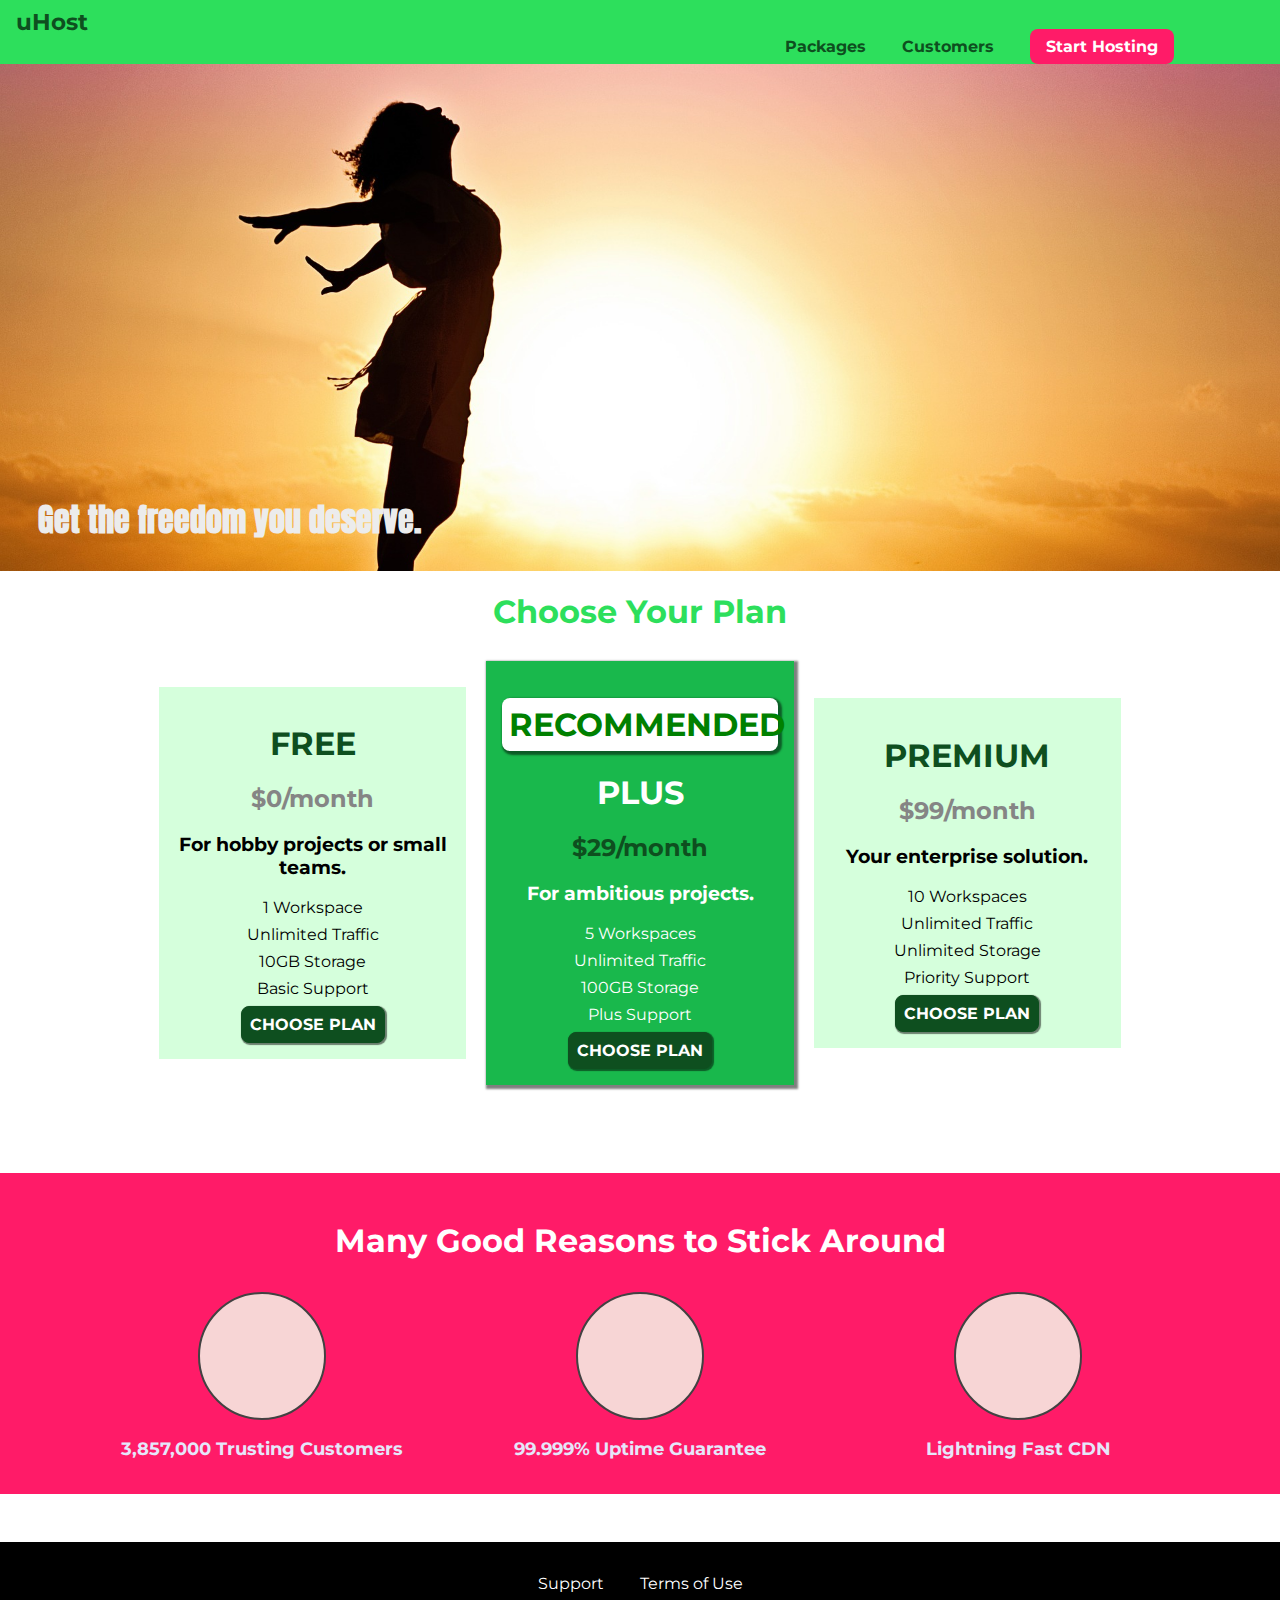
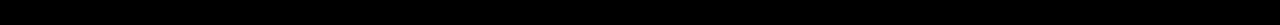
==== index.html @ 7a1e43b5 "more styling" ====
<!DOCTYPE html>
<html lang="en">

<head>
    <meta charset="UTF-8">
    <meta http-equiv="X-UA-Compatible" content="ie=edge">
    <title>uHost</title>
    <link rel="shortcut icon" href="images/favicon.png">
    <link rel="preconnect" href="https://fonts.gstatic.com">
    <link rel="preconnect" href="https://fonts.gstatic.com">
    <link rel="preconnect" href="https://fonts.gstatic.com">
    <link href="https://fonts.googleapis.com/css2?family=Anton&display=swap" rel="stylesheet">
    <link href="https://fonts.googleapis.com/css2?family=Montserrat:wght@400&display=swap" rel="stylesheet">
    <link rel="stylesheet" href="shared.css">
    <link rel="stylesheet" href="main.css">

</head>

<body>
    <header class="main-header">
        <div class="nav-home">
            <a href="index.html" class="main-header__brand">
                uHost
            </a>
        </div>
        <nav class="main-nav">
            <ul class="main-nav__items">
                <li class="main-nav__item">
                    <a href="packages/index.html">Packages</a>
                </li>
                <li class="main-nav__item">
                    <a href="customers/index.html">Customers</a>
                </li>
                <li class="main-nav__item main-nav__item--cta">
                    <a href="start-hosting/index.html">Start Hosting</a>
                </li>
            </ul>
        </nav>
    </header>
    <main>
        <section id="product-overview">
            <h1>Get the freedom you deserve.</h1>
        </section>
        <section id="plans">
            <h1 class="plans-tittle">Choose Your Plan</h1>
            <div class="plan__lists">
                <article class="plan">
                    <h1 class="plan__tittle">FREE</h1>
                    <h2 class="plan__price">$0/month</h2>
                    <h3>For hobby projects or small teams.</h3>
                    <ul class="plan__features">
                        <li>1 Workspace</li>
                        <li>Unlimited Traffic</li>
                        <li>10GB Storage</li>
                        <li>Basic Support</li>
                    </ul>
                    <div>
                        <button class="button">CHOOSE PLAN</button>
                    </div>
                </article>
                <article  class="plan plan--highlighted">
                    <h1 class="plan__annotation">RECOMMENDED</h1>
                    <h1 class="plan__tittle">PLUS</h1>
                    <h2 class="plan__price">$29/month</h2>
                    <h3>For ambitious projects.</h3>
                    <ul class="plan__features">
                        <li>5 Workspaces</li>
                        <li>Unlimited Traffic</li>
                        <li>100GB Storage</li>
                        <li>Plus Support</li>
                    </ul>
                    <div>
                        <button class="button">CHOOSE PLAN</button>
                    </div>
                </article >
                <article  class="plan">
                    <h1 class="plan__tittle">PREMIUM</h1>
                    <h2 class="plan__price">$99/month</h2>
                    <h3>Your enterprise solution.</h3>
                    <ul class="plan__features">
                        <li>10 Workspaces</li>
                        <li>Unlimited Traffic</li>
                        <li>Unlimited Storage</li>
                        <li>Priority Support</li>
                    </ul>
                    <div>
                        <button class="button">CHOOSE PLAN</button>
                    </div>
                </article>
            </div>
        </section>
        <section id="key-features">
            <h1 class="plans-tittle">Many Good Reasons to Stick Around</h1>
            <ul class="key-features__list">
                <li class="key-feature">
                    <div class="key-feature___image">

                    </div>
                    <p class="key-feature___description">3,857,000 Trusting Customers</p>
                </li>
                <li class="key-feature">
                    <div class="key-feature___image">

                    </div>
                    <p class="key-feature___description">99.999% Uptime Guarantee</p>
                </li>
                <li class="key-feature">
                    <div class="key-feature___image">

                    </div>
                    <p class="key-feature___description">Lightning Fast CDN</p>
                </li>
            </ul>
        </section>
    </main>
    <footer class="main-footer">
        <nav>
            <ul class="main-footer__links">
                <li class="main-footer__link">
                    <a href="#">Support</a>
                </li>
                <li class="main-footer__link">
                    <a href="#">Terms of Use</a>
                </li>
            </ul>
        </nav>
    </footer>
</body>

</html>
---- shared.css ----
* {
  box-sizing: border-box;
}

body {
  font-family: "Montserrat", sans-serif;
  margin: 0;
}

.main-header {
  background: #2ddf5c;
  width: 100%;
  position: fixed;
  top: 0;
  left: 0;
  padding: 8px 16px;
  z-index: 1;
}

.nav-home {
  display: inline-block;
  vertical-align: middle;
}

.main-header__brand {
  color: #0e4f1f;
  text-decoration: none;
  font-weight: bold;
  font-size: 23px;
}

.main-nav {
  display: inline-block;
  text-align: right;
  width: calc(100% - 74px);
  vertical-align: middle;
}

.main-nav__items {
  margin: 0;
  padding: 0;
  list-style: none;
}

.main-nav__item {
  display: inline-block;
  margin: 0 16px;
}

.main-nav__item a {
  text-decoration: none;
  color: #0e4f1f;
  font-weight: bold;
  padding: 3px 0;
}

.main-nav__item a:hover,
.main-nav__item a:active {
  color: white;
  border-bottom: 3px solid white;
}
.main-nav__item--cta a {
  color: white;
  background: #ff1b68;
  padding: 8px 16px;
  border-radius: 8px;
}

.main-nav__item--cta a:hover,
.main-nav__item--cta a:active {
  border: none;
  background: white;
  color: #ff1b68;
}

.main-footer {
  background: black;
  padding: 32px;
  margin-top: 48px;
}

.main-footer__links {
  margin: 0;
  padding: 0;
  text-align: center;
  list-style-type: none;
}

.main-footer__link {
  display: inline-block;
  margin: 0 16px;
}

.main-footer__link a {
  text-decoration: none;
  color: white;
}

.main-footer__link a:hover,
.main-footer__link a:active {
  color: #ccc;
}
---- main.css ----
#product-overview {
  background-image: url("images/freedom.jpg");
  background-size: cover;
  background-repeat: no-repeat;
  background-position: 10% 30%;
  background-origin: border-box;
  background-clip: border-box;
  width: 100%;
  height: 528px;
  padding: 10px;
  margin-top: 43px;
  position: relative;
}

#product-overview h1 {
  color: #ececec;
  font-family: "Anton", sans-serif;
  position: absolute;
  bottom: 1%;
  left: 3%;
  z-index: 0;
}

.plans-tittle {
  color: #2ddf5c;
  text-align: center;
}

.plan__lists {
  width: 80%;
  margin: auto;
  text-align: center;
}

.plan {
  background: #d5ffdc;
  text-align: center;
  padding: 16px;
  margin: 8px;
  display: inline-block;
  width: 30%;
  vertical-align: middle;
}

.plan--highlighted {
  background: #19b84c;
  color: white;
  box-shadow: 2px 2px 2px 2px rgba(0, 0, 0, 0.5);
}

.plan__annotation {
  color: green;
  background: white;
  padding: 7px;
  border-radius: 8px;
  box-shadow: 2px 2px 2px 2px rgba(0, 0, 0, 0.5);
}

.plan__features {
  list-style: none;
  margin: 0;
  padding: 0;
}

.plan__tittle {
  color: #0e4f1f;
}

.plan__price {
  color: #858585;
}

.plan--highlighted .plan__tittle {
  color: white;
}

.plan--highlighted .plan__price {
  color: #0e4f1f;
}

.plan__features li {
  margin: 8px 0;
}

.button {
  background: #0e4f1f;
  color: white;
  font: inherit;
  padding: 8px;
  border: 1.5px solid #0e4f1f;
  border-radius: 8px;
  font-weight: bold;
  cursor: pointer;
  box-shadow: 1px 1px 1px 1px rgba(0, 0, 0, 0.5);
}

.button:hover,
.button:active {
  color: #0e4f1f;
  background: white;
}

.button:focus {
  outline: none;
}

#key-features {
  background: #ff1b68;
  margin-top: 80px;
  padding: 16px;
}

#key-features .plans-tittle {
  color: white;
  margin: 32px;
}

.key-features__list {
  margin: 0;
  padding: 0;
  list-style: none;
  text-align: center;
}

.key-feature {
  display: inline-block;
  width: 30%;
  vertical-align: top;
}

.key-feature___image {
  background: #f7d5d5;
  width: 128px;
  height: 128px;
  border-radius: 50%;
  border: 2px solid #424242;
  margin: auto;
}

.key-feature___description {
  font-weight: bold;
  color: #e6e6fa;
  font-size: 18px;
}
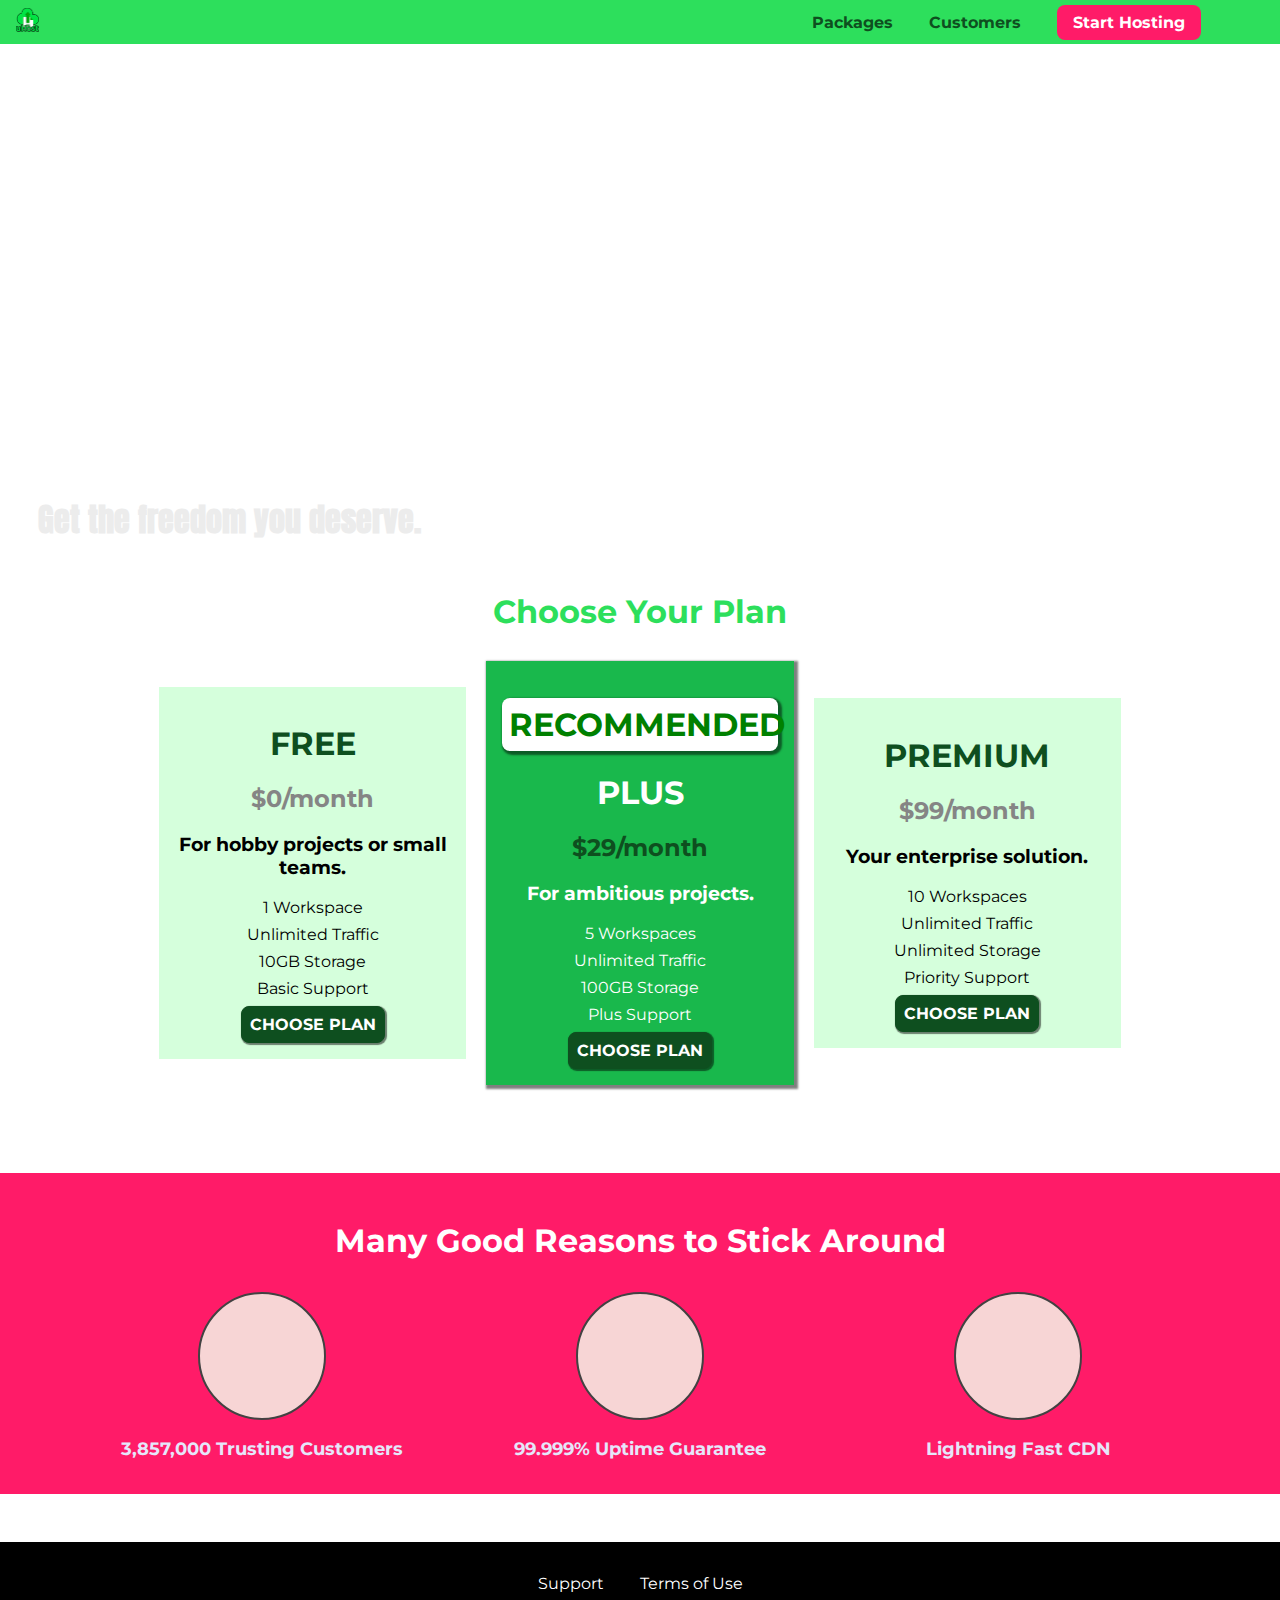
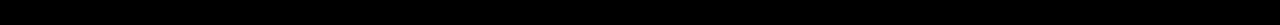
==== commit dd43e7c4: "adding cst page and somr syling" ====
--- a/index.html
+++ b/index.html
@@ -20,7 +20,7 @@
     <header class="main-header">
         <div class="nav-home">
             <a href="index.html" class="main-header__brand">
-                uHost
+                <img src="images/uhost-icon.png" alt="uHost">
             </a>
         </div>
         <nav class="main-nav">
--- a/shared.css
+++ b/shared.css
@@ -27,6 +27,12 @@
   text-decoration: none;
   font-weight: bold;
   font-size: 23px;
+  height: 24px;
+  display: inline-block;
+}
+
+.main-header__brand img {
+  height: 100%;
 }
 
 .main-nav {
--- a/main.css
+++ b/main.css
@@ -1,5 +1,10 @@
 #product-overview {
-  background-image: url("images/freedom.jpg");
+  background-image: linear-gradient(
+      to top,
+      rgba(80, 68, 18, 0.5) 10%,
+      transparent
+    ),
+    url("images/freedom.jpg"), #ff1b68;
   background-size: cover;
   background-repeat: no-repeat;
   background-position: 10% 30%;
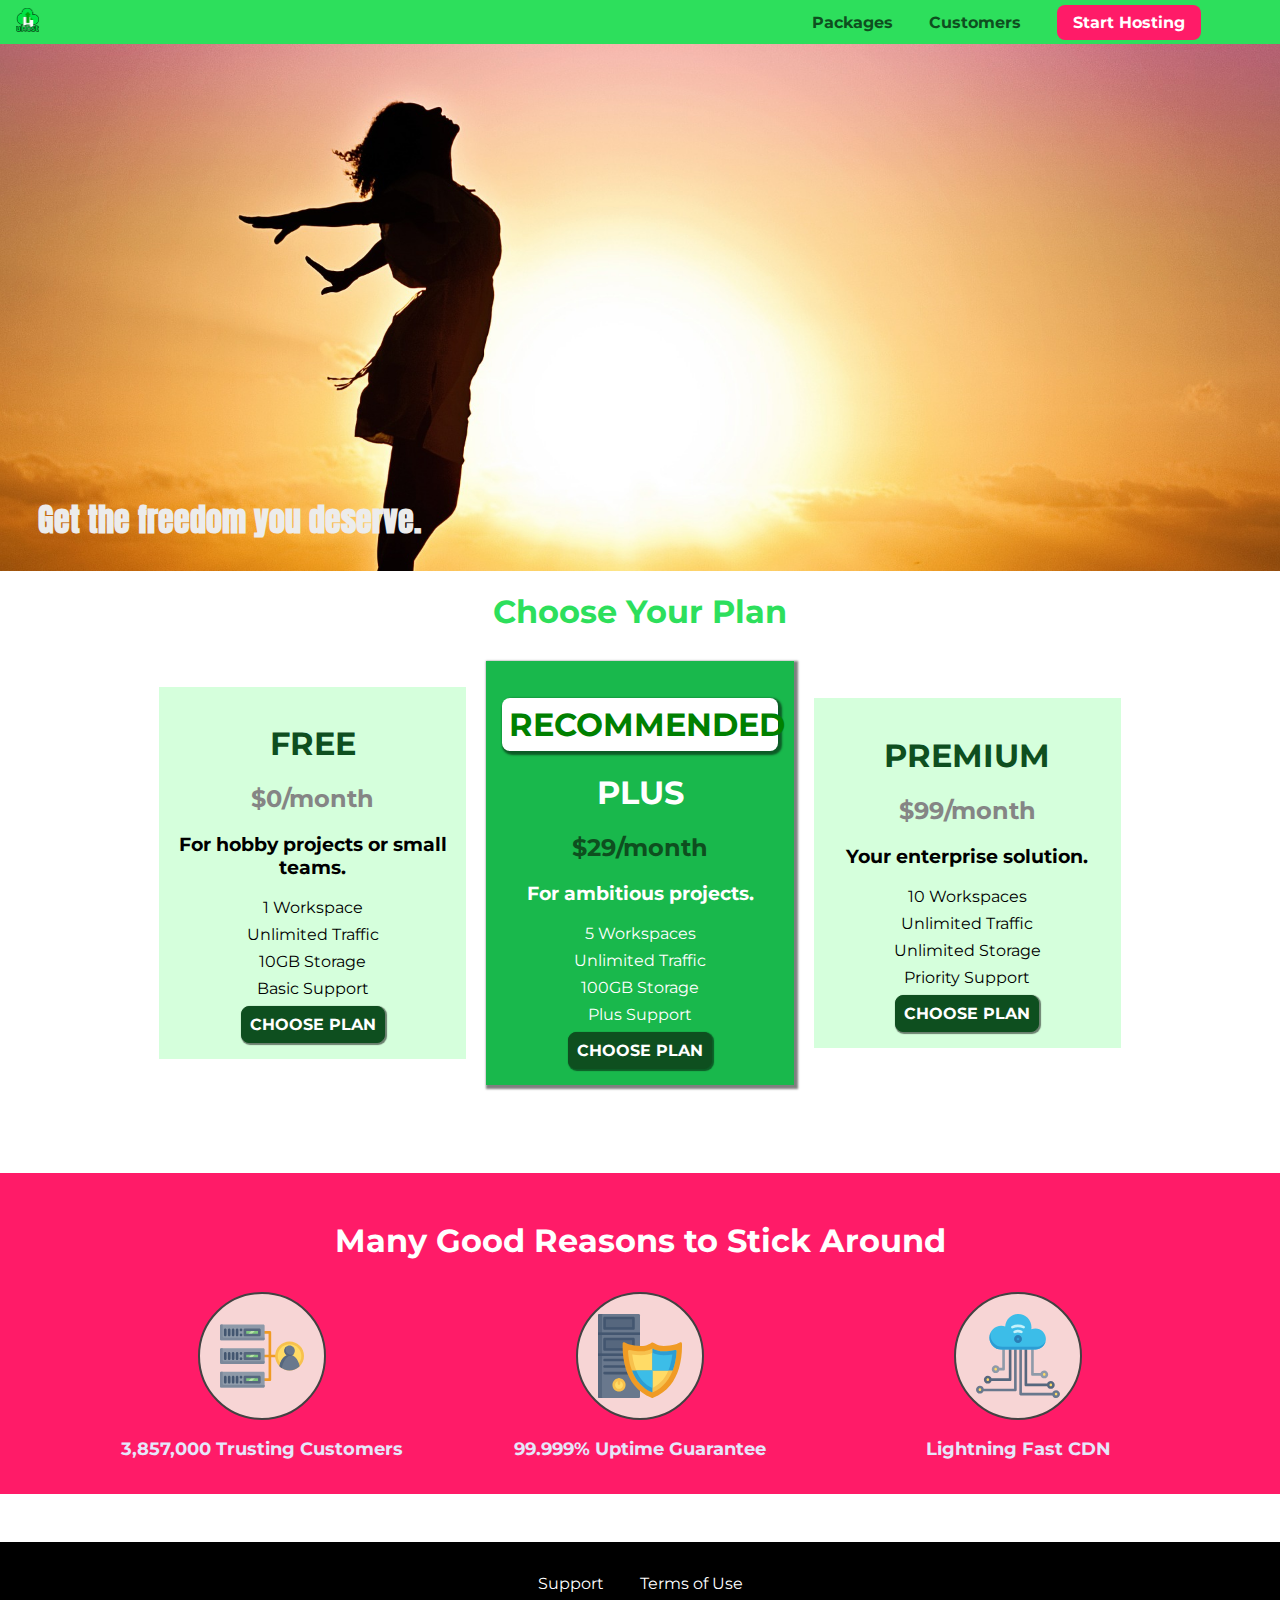
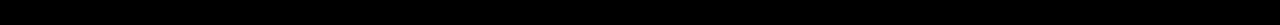
==== commit 39ee0199: "adding SVGs & Styling Improvments" ====
--- a/index.html
+++ b/index.html
@@ -94,19 +94,185 @@
             <ul class="key-features__list">
                 <li class="key-feature">
                     <div class="key-feature___image">
-
+                        <svg viewBox="0 0 512 512">
+                            <path style="fill:#F09B24;" d="M344,248h-32V112c0-4.418-3.582-8-8-8h-40c-4.418,0-8,3.582-8,8s3.582,8,8,8h32v128h-32  c-4.418,0-8,3.582-8,8s3.582,8,8,8h32v128h-32c-4.418,0-8,3.582-8,8s3.582,8,8,8h40c4.418,0,8-3.582,8-8V264h32c4.418,0,8-3.582,8-8  S348.418,248,344,248z"
+                            />
+                            <path style="fill:#8E9AA9;" d="M264,64H8c-4.418,0-8,3.582-8,8v80c0,4.418,3.582,8,8,8h256c4.418,0,8-3.582,8-8V72  C272,67.582,268.418,64,264,64z"
+                            />
+                            <path style="fill:#7C899B;" d="M24,144c-4.418,0-8-3.582-8-8V64H8c-4.418,0-8,3.582-8,8v80c0,4.418,3.582,8,8,8h256  c4.418,0,8-3.582,8-8v-8H24z"
+                            />
+                            <rect x="152" y="96" style="fill:#B8E3A8;" width="88" height="32" />
+                            <g>
+                                <polygon style="fill:#7EC97D;" points="152,96 152,128 166,128 198,96  " />
+                                <polygon style="fill:#7EC97D;" points="220,96 188,128 240,128 240,96  " />
+                            </g>
+                            <path style="fill:#56677E;" d="M240,136h-88c-4.418,0-8-3.582-8-8V96c0-4.418,3.582-8,8-8h88c4.418,0,8,3.582,8,8v32  C248,132.418,244.418,136,240,136z M160,120h72v-16h-72V120z"
+                            />
+                            <g>
+                                <path style="fill:#435670;" d="M32,136c-4.418,0-8-3.582-8-8V96c0-4.418,3.582-8,8-8s8,3.582,8,8v32C40,132.418,36.418,136,32,136z   "
+                                />
+                                <path style="fill:#435670;" d="M56,136c-4.418,0-8-3.582-8-8V96c0-4.418,3.582-8,8-8s8,3.582,8,8v32C64,132.418,60.418,136,56,136z   "
+                                />
+                                <path style="fill:#435670;" d="M80,136c-4.418,0-8-3.582-8-8V96c0-4.418,3.582-8,8-8s8,3.582,8,8v32C88,132.418,84.418,136,80,136z   "
+                                />
+                                <path style="fill:#435670;" d="M104,136c-4.418,0-8-3.582-8-8V96c0-4.418,3.582-8,8-8s8,3.582,8,8v32   C112,132.418,108.418,136,104,136z"
+                                />
+                                <path style="fill:#435670;" d="M128,105c-4.418,0-8-3.582-8-8v-1c0-4.418,3.582-8,8-8s8,3.582,8,8v1   C136,101.418,132.418,105,128,105z"
+                                />
+                                <path style="fill:#435670;" d="M128,136c-4.418,0-8-3.582-8-8v-1c0-4.418,3.582-8,8-8s8,3.582,8,8v1   C136,132.418,132.418,136,128,136z"
+                                />
+                            </g>
+                            <path style="fill:#8E9AA9;" d="M264,208H8c-4.418,0-8,3.582-8,8v80c0,4.418,3.582,8,8,8h256c4.418,0,8-3.582,8-8v-80  C272,211.582,268.418,208,264,208z"
+                            />
+                            <path style="fill:#7C899B;" d="M24,288c-4.418,0-8-3.582-8-8v-72H8c-4.418,0-8,3.582-8,8v80c0,4.418,3.582,8,8,8h256  c4.418,0,8-3.582,8-8v-8H24z"
+                            />
+                            <rect x="152" y="240" style="fill:#B8E3A8;" width="88" height="32" />
+                            <g>
+                                <polygon style="fill:#7EC97D;" points="152,240 152,272 166,272 198,240  " />
+                                <polygon style="fill:#7EC97D;" points="220,240 188,272 240,272 240,240  " />
+                            </g>
+                            <path style="fill:#56677E;" d="M240,280h-88c-4.418,0-8-3.582-8-8v-32c0-4.418,3.582-8,8-8h88c4.418,0,8,3.582,8,8v32  C248,276.418,244.418,280,240,280z M160,264h72v-16h-72V264z"
+                            />
+                            <g>
+                                <path style="fill:#435670;" d="M32,280c-4.418,0-8-3.582-8-8v-32c0-4.418,3.582-8,8-8s8,3.582,8,8v32C40,276.418,36.418,280,32,280   z"
+                                />
+                                <path style="fill:#435670;" d="M56,280c-4.418,0-8-3.582-8-8v-32c0-4.418,3.582-8,8-8s8,3.582,8,8v32C64,276.418,60.418,280,56,280   z"
+                                />
+                                <path style="fill:#435670;" d="M80,280c-4.418,0-8-3.582-8-8v-32c0-4.418,3.582-8,8-8s8,3.582,8,8v32C88,276.418,84.418,280,80,280   z"
+                                />
+                                <path style="fill:#435670;" d="M104,280c-4.418,0-8-3.582-8-8v-32c0-4.418,3.582-8,8-8s8,3.582,8,8v32   C112,276.418,108.418,280,104,280z"
+                                />
+                                <path style="fill:#435670;" d="M128,249c-4.418,0-8-3.582-8-8v-1c0-4.418,3.582-8,8-8s8,3.582,8,8v1   C136,245.418,132.418,249,128,249z"
+                                />
+                                <path style="fill:#435670;" d="M128,280c-4.418,0-8-3.582-8-8v-1c0-4.418,3.582-8,8-8s8,3.582,8,8v1   C136,276.418,132.418,280,128,280z"
+                                />
+                            </g>
+                            <path style="fill:#8E9AA9;" d="M264,352H8c-4.418,0-8,3.582-8,8v80c0,4.418,3.582,8,8,8h256c4.418,0,8-3.582,8-8v-80  C272,355.582,268.418,352,264,352z"
+                            />
+                            <path style="fill:#7C899B;" d="M24,432c-4.418,0-8-3.582-8-8v-72H8c-4.418,0-8,3.582-8,8v80c0,4.418,3.582,8,8,8h256  c4.418,0,8-3.582,8-8v-8H24z"
+                            />
+                            <rect x="152" y="384" style="fill:#B8E3A8;" width="88" height="32" />
+                            <g>
+                                <polygon style="fill:#7EC97D;" points="152,384 152,416 166,416 198,384  " />
+                                <polygon style="fill:#7EC97D;" points="220,384 188,416 240,416 240,384  " />
+                            </g>
+                            <path style="fill:#56677E;" d="M240,424h-88c-4.418,0-8-3.582-8-8v-32c0-4.418,3.582-8,8-8h88c4.418,0,8,3.582,8,8v32  C248,420.418,244.418,424,240,424z M160,408h72v-16h-72V408z"
+                            />
+                            <g>
+                                <path style="fill:#435670;" d="M32,424c-4.418,0-8-3.582-8-8v-32c0-4.418,3.582-8,8-8s8,3.582,8,8v32C40,420.418,36.418,424,32,424   z"
+                                />
+                                <path style="fill:#435670;" d="M56,424c-4.418,0-8-3.582-8-8v-32c0-4.418,3.582-8,8-8s8,3.582,8,8v32C64,420.418,60.418,424,56,424   z"
+                                />
+                                <path style="fill:#435670;" d="M80,424c-4.418,0-8-3.582-8-8v-32c0-4.418,3.582-8,8-8s8,3.582,8,8v32C88,420.418,84.418,424,80,424   z"
+                                />
+                                <path style="fill:#435670;" d="M104,424c-4.418,0-8-3.582-8-8v-32c0-4.418,3.582-8,8-8s8,3.582,8,8v32   C112,420.418,108.418,424,104,424z"
+                                />
+                                <path style="fill:#435670;" d="M128,393c-4.418,0-8-3.582-8-8v-1c0-4.418,3.582-8,8-8s8,3.582,8,8v1   C136,389.418,132.418,393,128,393z"
+                                />
+                                <path style="fill:#435670;" d="M128,424c-4.418,0-8-3.582-8-8v-1c0-4.418,3.582-8,8-8s8,3.582,8,8v1   C136,420.418,132.418,424,128,424z"
+                                />
+                            </g>
+                            <path style="fill:#F7C14D;" d="M424,168c-48.523,0-88,39.477-88,88s39.477,88,88,88s88-39.477,88-88S472.523,168,424,168z" />
+                            <path style="fill:#FFDB66;" d="M424,184c-39.701,0-72,32.299-72,72s32.299,72,72,72s72-32.299,72-72S463.701,184,424,184z" />
+                            <path style="fill:#69788D;" d="M484.893,314.16C476.393,274.588,451.922,248,424,248s-52.393,26.588-60.893,66.16  c-0.605,2.82,0.354,5.749,2.511,7.664C381.731,336.124,402.465,344,424,344s42.269-7.876,58.381-22.176  C484.539,319.909,485.498,316.98,484.893,314.16z"
+                            />
+                            <path style="fill:#56677E;" d="M434.053,249.171C430.768,248.403,427.411,248,424,248c-27.922,0-52.393,26.588-60.893,66.16  c-0.605,2.82,0.354,5.749,2.511,7.664c3.383,3.002,6.979,5.703,10.734,8.125C384.904,286.243,407.373,255.378,434.053,249.171z"
+                            />
+                            <path style="fill:#69788D;" d="M424,192c-17.645,0-32,14.355-32,32s14.355,32,32,32s32-14.355,32-32S441.645,192,424,192z" />
+                            <path style="fill:#56677E;" d="M432,248c-17.645,0-32-14.355-32-32c0-6.783,2.128-13.076,5.742-18.258  C397.444,203.53,392,213.138,392,224c0,17.645,14.355,32,32,32c10.862,0,20.471-5.444,26.258-13.742  C445.076,245.872,438.783,248,432,248z"
+                            />
+
+                        </svg>
+  
                     </div>
                     <p class="key-feature___description">3,857,000 Trusting Customers</p>
                 </li>
                 <li class="key-feature">
                     <div class="key-feature___image">
-
+                        <svg viewBox="0 0 512 512">
+                            <path style="fill:#69788D;" d="M248,0H8C3.582,0,0,3.582,0,8v496c0,4.418,3.582,8,8,8h240c4.418,0,8-3.582,8-8V8  C256,3.582,252.418,0,248,0z"
+                            />
+                            <path style="fill:#56677E;" d="M24,504V8c0-4.418,3.582-8,8-8H8C3.582,0,0,3.582,0,8v496c0,4.418,3.582,8,8,8h24  C27.582,512,24,508.418,24,504z"
+                            />
+                            <g>
+                                <rect x="0" y="112" style="fill:#435670;" width="256" height="16" />
+                                <rect x="0" y="240" style="fill:#435670;" width="256" height="16" />
+                            </g>
+                            <path style="fill:#F7C14D;" d="M128,392c-22.056,0-40,17.944-40,40s17.944,40,40,40s40-17.944,40-40S150.056,392,128,392z" />
+                            <path style="fill:#FFDB66;" d="M128,408c-13.233,0-24,10.767-24,24s10.767,24,24,24s24-10.767,24-24S141.233,408,128,408z" />
+                            <path style="fill:#F7C14D;" d="M128,392c-2.739,0-5.414,0.278-8,0.805V424c0,4.418,3.582,8,8,8c4.418,0,8-3.582,8-8v-31.195  C133.414,392.278,130.739,392,128,392z"
+                            />
+                            <g>
+                                <path style="fill:#435670;" d="M216,288H40c-4.418,0-8-3.582-8-8s3.582-8,8-8h176c4.418,0,8,3.582,8,8S220.418,288,216,288z"
+                                />
+                                <path style="fill:#435670;" d="M216,328H40c-4.418,0-8-3.582-8-8s3.582-8,8-8h176c4.418,0,8,3.582,8,8S220.418,328,216,328z"
+                                />
+                                <path style="fill:#435670;" d="M216,368H40c-4.418,0-8-3.582-8-8s3.582-8,8-8h176c4.418,0,8,3.582,8,8S220.418,368,216,368z"
+                                />
+                                <path style="fill:#435670;" d="M216,16H40c-4.418,0-8,3.582-8,8v64c0,4.418,3.582,8,8,8h176c4.418,0,8-3.582,8-8V24   C224,19.582,220.418,16,216,16z"
+                                />
+                            </g>
+                            <rect x="48" y="32" style="fill:#56677E;" width="160" height="48" />
+                            <path style="fill:#435670;" d="M216,144H40c-4.418,0-8,3.582-8,8v64c0,4.418,3.582,8,8,8h176c4.418,0,8-3.582,8-8v-64  C224,147.582,220.418,144,216,144z"
+                            />
+                            <rect x="48" y="160" style="fill:#56677E;" width="160" height="48" />
+                            <path style="fill:#F09B24;" d="M511.747,180.237c-0.194-6.537-8.107-10.107-13.135-5.894c-5.6,4.693-42.904,21.282-98.514,21.282  c-33.45,0-64.625-20.999-64.929-21.206c-2.9-1.991-6.764-1.85-9.512,0.346c-2.677,2.135-27.201,20.86-63.793,20.86  c-55.607,0-92.914-16.589-98.515-21.282c-5.028-4.211-12.941-0.645-13.135,5.894c-1.634,54.834,4.655,105.941,18.693,151.903  c12.096,39.604,29.759,74.047,52.497,102.373c27.538,34.304,62.743,59.882,104.66,76.045c3.069,1.918,6.757,1.921,9.83,0  c41.917-16.163,77.122-41.741,104.66-76.045c22.738-28.326,40.401-62.77,52.497-102.373  C507.092,286.179,513.381,235.071,511.747,180.237z"
+                            />
+                            <path style="fill:#F7C14D;" d="M476.21,221.226c-1.953-1.631-4.568-2.235-7.036-1.628c-21.686,5.327-44.926,8.028-69.075,8.028  c-25.926,0-49.633-8.975-64.955-16.504c-2.307-1.134-5.016-1.091-7.284,0.116c-14.059,7.477-36.919,16.388-65.994,16.388  c-24.153,0-47.394-2.701-69.075-8.028c-5.155-1.268-10.221,2.966-9.894,8.261c2.077,33.693,7.668,65.635,16.616,94.935  c22.774,74.565,66.139,126.334,128.888,153.868c2.032,0.891,4.397,0.891,6.43,0c61.777-27.107,104.716-78.876,127.62-153.868  c8.948-29.3,14.539-61.241,16.616-94.935C479.224,225.319,478.163,222.856,476.21,221.226z"
+                            />
+                            <path style="fill:#FFDB66;" d="M331.609,451.727c-52.604-25.289-89.304-70.987-109.144-135.944  c-6.532-21.39-11.162-44.336-13.82-68.447c17.133,2.852,34.952,4.291,53.22,4.291c29.394,0,53.376-7.793,69.978-15.561  c17.44,7.736,41.656,15.561,68.256,15.561c18.267,0,36.085-1.439,53.219-4.291c-2.659,24.112-7.288,47.06-13.82,68.448  C419.545,381.108,383.27,426.805,331.609,451.727z"
+                            />
+                            <g>
+                                <path style="fill:#2C9DD4;" d="M479.066,227.858c0.157-2.539-0.903-5.002-2.856-6.633s-4.568-2.235-7.036-1.628   c-21.686,5.327-44.926,8.028-69.075,8.028c-25.926,0-49.633-8.975-64.955-16.504c-1.057-0.52-2.2-0.78-3.345-0.806l-0.072,133.351   h123.601c2.556-6.746,4.933-13.702,7.123-20.874C471.398,293.493,476.989,261.552,479.066,227.858z"
+                                />
+                                <path style="fill:#2C9DD4;" d="M206.658,343.667c24.153,63.42,65.028,108.108,121.743,132.995c1.031,0.452,2.147,0.673,3.263,0.666   l0.063-133.661H206.658z"
+                                />
+                            </g>
+                            <g>
+                                <path style="fill:#3CBDE8;" d="M439.497,315.783c6.532-21.389,11.161-44.336,13.82-68.448c-17.134,2.852-34.952,4.291-53.219,4.291   c-26.6,0-50.815-7.824-68.256-15.561l-0.116,107.601h97.758C433.179,334.807,436.524,325.518,439.497,315.783z"
+                                />
+                                <path style="fill:#3CBDE8;" d="M232.523,343.667c21.144,50.298,54.363,86.56,99.087,108.06l0.117-108.06H232.523z" />
+                            </g>
+                        </svg>
                     </div>
                     <p class="key-feature___description">99.999% Uptime Guarantee</p>
                 </li>
                 <li class="key-feature">
                     <div class="key-feature___image">
-
+                        <svg viewBox="0 0 512 512">
+                            <path style="fill:#8E9AA9;" d="M168,200c-4.418,0-8,3.582-8,8v120h-17.376c-3.302-9.311-12.194-16-22.624-16  c-13.234,0-24,10.767-24,24s10.766,24,24,24c10.429,0,19.321-6.689,22.624-16H168c4.418,0,8-3.582,8-8V208  C176,203.582,172.418,200,168,200z"
+                            />
+                            <path style="fill:#FFDB66;" d="M120,328c-4.411,0-8,3.589-8,8s3.589,8,8,8s8-3.589,8-8S124.411,328,120,328z" />
+                            <path style="fill:#56677E;" d="M208,200c-4.418,0-8,3.582-8,8v184H94.624C91.322,382.689,82.43,376,72,376  c-13.234,0-24,10.767-24,24s10.766,24,24,24c10.429,0,19.321-6.689,22.624-16H208c4.418,0,8-3.582,8-8V208  C216,203.582,212.418,200,208,200z"
+                            />
+                            <path style="fill:#FFDB66;" d="M72,392c-4.411,0-8,3.589-8,8s3.589,8,8,8s8-3.589,8-8S76.411,392,72,392z" />
+                            <path style="fill:#69788D;" d="M240,208c-4.418,0-8,3.582-8,8v239H47.24c-2.671-10.34-12.078-18-23.24-18c-13.234,0-24,10.767-24,24  s10.766,24,24,24c9.666,0,18.009-5.747,21.809-14H240c4.418,0,8-3.582,8-8V216C248,211.582,244.418,208,240,208z"
+                            />
+                            <path style="fill:#FFDB66;" d="M24,453c-4.411,0-8,3.589-8,8s3.589,8,8,8s8-3.589,8-8S28.411,453,24,453z" />
+                            <path style="fill:#69788D;" d="M488,464c-10.429,0-19.321,6.689-22.624,16H280V208c0-4.418-3.582-8-8-8s-8,3.582-8,8v280  c0,4.418,3.582,8,8,8h193.376c3.302,9.311,12.194,16,22.624,16c13.234,0,24-10.767,24-24S501.234,464,488,464z"
+                            />
+                            <path style="fill:#FFDB66;" d="M488,480c-4.411,0-8,3.589-8,8s3.589,8,8,8s8-3.589,8-8S492.411,480,488,480z" />
+                            <path style="fill:#56677E;" d="M456,408c-10.429,0-19.321,6.689-22.624,16H312V208c0-4.418-3.582-8-8-8s-8,3.582-8,8v224  c0,4.418,3.582,8,8,8h129.376c3.302,9.311,12.194,16,22.624,16c13.234,0,24-10.767,24-24S469.234,408,456,408z"
+                            />
+                            <path style="fill:#FFDB66;" d="M456,424c-4.411,0-8,3.589-8,8s3.589,8,8,8s8-3.589,8-8S460.411,424,456,424z" />
+                            <path style="fill:#8E9AA9;" d="M416,344c-10.429,0-19.321,6.689-22.624,16H352V208c0-4.418-3.582-8-8-8s-8,3.582-8,8v160  c0,4.418,3.582,8,8,8h49.376c3.302,9.311,12.194,16,22.624,16c13.234,0,24-10.767,24-24S429.234,344,416,344z"
+                            />
+                            <path style="fill:#FFDB66;" d="M416,360c-4.411,0-8,3.589-8,8s3.589,8,8,8s8-3.589,8-8S420.411,360,416,360z" />
+                            <path style="fill:#3CBDE8;" d="M362,88c-8.741,0-17.231,1.751-25.06,5.085C337.646,88.797,338,84.43,338,80  c0-44.112-35.888-80-80-80c-42.823,0-77.895,33.816-79.909,76.149C170.393,73.415,162.244,72,154,72c-39.701,0-72,32.299-72,72  s32.299,72,72,72h208c35.29,0,64-28.71,64-64S397.29,88,362,88z"
+                            />
+                            <path style="fill:#2C9DD4;" d="M368,200H160c-39.701,0-72-32.299-72-72c0-5.863,0.721-11.559,2.05-17.019  C84.918,120.88,82,132.102,82,144c0,39.701,32.299,72,72,72h208c30.389,0,55.88-21.296,62.379-49.743  C413.565,186.327,392.352,200,368,200z"
+                            />
+                            <path style="fill:#2A7DB5;" d="M256,128c-13.234,0-24,10.767-24,24s10.766,24,24,24c13.233,0,24-10.767,24-24S269.233,128,256,128z"
+                            />
+                            <path style="fill:#2C9DD4;" d="M256,144c-4.411,0-8,3.589-8,8s3.589,8,8,8c4.411,0,8-3.589,8-8S260.411,144,256,144z" />
+                            <g>
+                                <path style="fill:#C5F1FA;" d="M221.755,87.695c-2.994,0-5.864-1.688-7.233-4.572c-1.894-3.991-0.194-8.763,3.798-10.657   C230.157,66.849,242.834,64,256,64c13.166,0,25.844,2.849,37.68,8.466c3.992,1.895,5.692,6.666,3.798,10.657   s-6.666,5.692-10.657,3.798C277.144,82.328,266.774,80,256,80c-10.774,0-21.144,2.328-30.821,6.921   C224.072,87.446,222.904,87.695,221.755,87.695z"
+                                />
+                                <path style="fill:#C5F1FA;" d="M276.545,116.618c-1.148,0-2.316-0.249-3.424-0.774C267.745,113.293,261.985,112,256,112   c-5.985,0-11.745,1.293-17.121,3.844c-3.991,1.895-8.763,0.192-10.657-3.798c-1.894-3.992-0.193-8.764,3.798-10.657   C239.557,97.813,247.625,96,256,96c8.376,0,16.444,1.813,23.98,5.389c3.991,1.894,5.692,6.665,3.798,10.657   C282.41,114.93,279.539,116.618,276.545,116.618z"
+                                />
+                            </g>
+
+                        </svg>
                     </div>
                     <p class="key-feature___description">Lightning Fast CDN</p>
                 </li>
--- a/main.css
+++ b/main.css
@@ -1,10 +1,5 @@
 #product-overview {
-  background-image: linear-gradient(
-      to top,
-      rgba(80, 68, 18, 0.5) 10%,
-      transparent
-    ),
-    url("images/freedom.jpg"), #ff1b68;
+  background-image: url("images/freedom.jpg");
   background-size: cover;
   background-repeat: no-repeat;
   background-position: 10% 30%;
@@ -140,6 +135,7 @@
   border-radius: 50%;
   border: 2px solid #424242;
   margin: auto;
+  padding: 20px;
 }
 
 .key-feature___description {
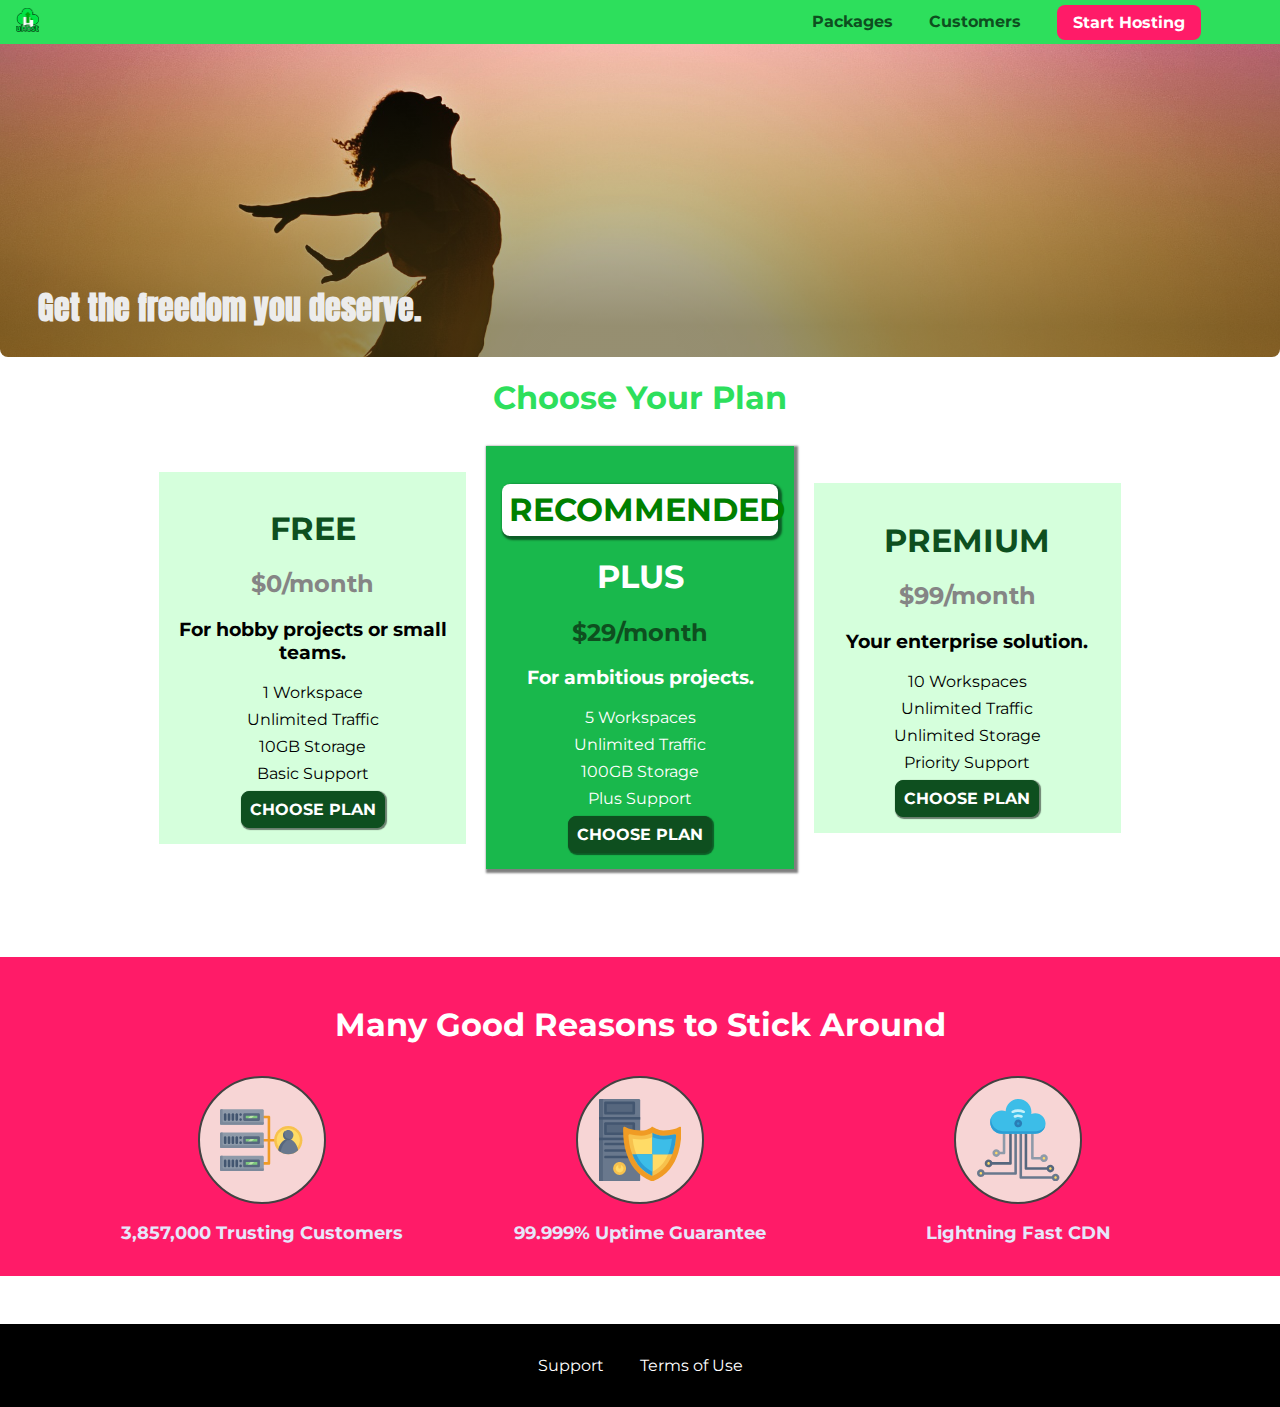
==== commit 66121441: "adding JS Modal" ====
--- a/index.html
+++ b/index.html
@@ -17,6 +17,14 @@
 </head>
 
 <body>
+    <div class="backdrop"></div>
+    <div class="modal">
+        <h1 class="modal__title">Do you want to continue?</h1>
+        <div class="modal__actions">
+            <a href="start-hosting/index.html" class="modal__action">Yes!</a>
+            <button class="modal__action modal__action--negative" type="button">No!</button>
+        </div>
+    </div>
     <header class="main-header">
         <div class="nav-home">
             <a href="index.html" class="main-header__brand">
@@ -291,6 +299,7 @@
             </ul>
         </nav>
     </footer>
+    <script src="shared.js"></script>
 </body>
 
 </html>--- a/shared.css
+++ b/shared.css
@@ -7,13 +7,24 @@
   margin: 0;
 }
 
+.backdrop {
+  position: fixed;
+  z-index: 5;
+  top: 0;
+  left: 0;
+  width: 100vw;
+  height: 100vh;
+  background-color: rgba(0, 0, 0, 0.5);
+  display: none;
+}
+
 .main-header {
   background: #2ddf5c;
   width: 100%;
   position: fixed;
   top: 0;
   left: 0;
-  padding: 8px 16px;
+  padding: 0.5rem 1rem;
   z-index: 1;
 }
 
@@ -26,7 +37,7 @@
   color: #0e4f1f;
   text-decoration: none;
   font-weight: bold;
-  font-size: 23px;
+  font-size: 1.4rem;
   height: 24px;
   display: inline-block;
 }
@@ -50,14 +61,14 @@
 
 .main-nav__item {
   display: inline-block;
-  margin: 0 16px;
+  margin: 0 1rem;
 }
 
 .main-nav__item a {
   text-decoration: none;
   color: #0e4f1f;
   font-weight: bold;
-  padding: 3px 0;
+  padding: 0.2rem 0;
 }
 
 .main-nav__item a:hover,
@@ -68,7 +79,7 @@
 .main-nav__item--cta a {
   color: white;
   background: #ff1b68;
-  padding: 8px 16px;
+  padding: 0.5rem 1rem;
   border-radius: 8px;
 }
 
@@ -81,8 +92,8 @@
 
 .main-footer {
   background: black;
-  padding: 32px;
-  margin-top: 48px;
+  padding: 2rem;
+  margin-top: 3rem;
 }
 
 .main-footer__links {
@@ -94,7 +105,7 @@
 
 .main-footer__link {
   display: inline-block;
-  margin: 0 16px;
+  margin: 0 1rem;
 }
 
 .main-footer__link a {
--- a/main.css
+++ b/main.css
@@ -1,15 +1,21 @@
 #product-overview {
-  background-image: url("images/freedom.jpg");
+  background-image: linear-gradient(
+      to top,
+      rgba(80, 68, 18, 0.6) 10%,
+      transparent
+    ),
+    url("images/freedom.jpg");
   background-size: cover;
   background-repeat: no-repeat;
-  background-position: 10% 30%;
+  background-position: 10% 20%;
   background-origin: border-box;
   background-clip: border-box;
   width: 100%;
-  height: 528px;
-  padding: 10px;
-  margin-top: 43px;
+  height: 35vh;
+  margin-top: 2.6rem;
   position: relative;
+  border-bottom-left-radius: 8px;
+  border-bottom-right-radius: 8px;
 }
 
 #product-overview h1 {
@@ -35,8 +41,8 @@
 .plan {
   background: #d5ffdc;
   text-align: center;
-  padding: 16px;
-  margin: 8px;
+  padding: 1rem;
+  margin: 0.5rem;
   display: inline-block;
   width: 30%;
   vertical-align: middle;
@@ -51,7 +57,7 @@
 .plan__annotation {
   color: green;
   background: white;
-  padding: 7px;
+  padding: 0.4rem;
   border-radius: 8px;
   box-shadow: 2px 2px 2px 2px rgba(0, 0, 0, 0.5);
 }
@@ -79,14 +85,14 @@
 }
 
 .plan__features li {
-  margin: 8px 0;
+  margin: 0.5rem 0;
 }
 
 .button {
   background: #0e4f1f;
   color: white;
   font: inherit;
-  padding: 8px;
+  padding: 0.5rem;
   border: 1.5px solid #0e4f1f;
   border-radius: 8px;
   font-weight: bold;
@@ -106,13 +112,13 @@
 
 #key-features {
   background: #ff1b68;
-  margin-top: 80px;
-  padding: 16px;
+  margin-top: 5rem;
+  padding: 1rem;
 }
 
 #key-features .plans-tittle {
   color: white;
-  margin: 32px;
+  margin: 2rem;
 }
 
 .key-features__list {
@@ -135,11 +141,60 @@
   border-radius: 50%;
   border: 2px solid #424242;
   margin: auto;
-  padding: 20px;
+  padding: 1.3rem;
 }
 
 .key-feature___description {
   font-weight: bold;
   color: #e6e6fa;
-  font-size: 18px;
-}
+  font-size: 1.1rem;
+}
+
+.modal {
+  position: fixed;
+  display: none;
+  z-index: 200;
+  top: 20%;
+  left: 30%;
+  width: 40%;
+  background: white;
+  padding: 1rem;
+  border: 1px solid #ccc;
+  box-shadow: 1px 1px 1px rgba(0, 0, 0, 0.5);
+}
+
+.modal__title {
+  text-align: center;
+  margin: 0 0 1rem 0;
+}
+
+.modal__actions {
+  text-align: center;
+}
+
+.modal__action {
+  border: 1px solid #0e4f1f;
+  background: #0e4f1f;
+  text-decoration: none;
+  color: white;
+  font: inherit;
+  padding: 0.5rem 1rem;
+  cursor: pointer;
+}
+
+.modal__action:hover,
+.modal__action:active {
+  background: #2ddf5c;
+  border-color: #2ddf5c;
+}
+
+.modal__action--negative {
+  background: red;
+  border-color: red;
+}
+
+.modal__action--negative:hover,
+.modal__action--negative:active {
+  background: #ff5454;
+  border-color: #ff5454;
+}
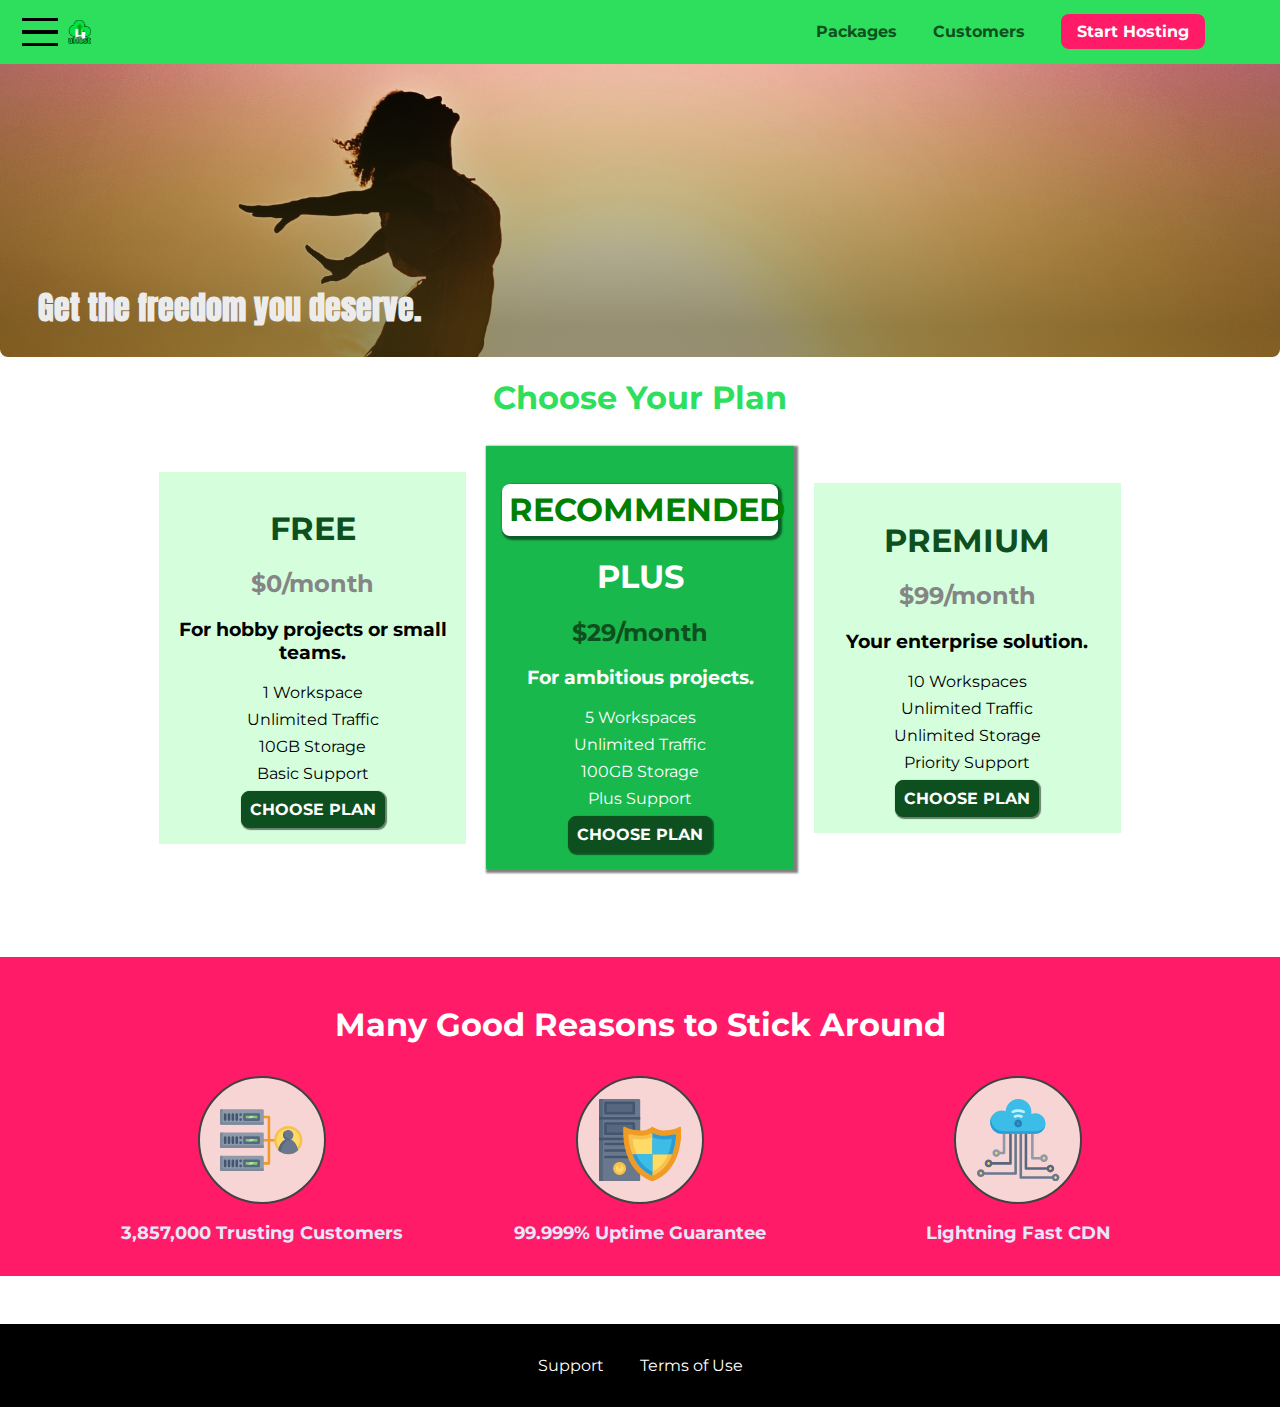
==== commit 1c1e6e9d: "adding Toggler" ====
--- a/index.html
+++ b/index.html
@@ -27,6 +27,11 @@
     </div>
     <header class="main-header">
         <div class="nav-home">
+            <button class="toggle-button">
+                <span class="toggle-button__bar"></span>
+                <span class="toggle-button__bar"></span>
+                <span class="toggle-button__bar"></span>
+            </button>
             <a href="index.html" class="main-header__brand">
                 <img src="images/uhost-icon.png" alt="uHost">
             </a>
@@ -45,6 +50,19 @@
             </ul>
         </nav>
     </header>
+    <nav class="mobile-nav">
+        <ul class="mobile-nav__items">
+            <li class="mobile-nav__item">
+                <a href="packages/index.html">Packages</a>
+            </li>
+            <li class="mobile-nav__item">
+                <a href="customers/index.html">Customers</a>
+            </li>
+            <li class="mobile-nav__item mobile-nav__item--cta">
+                <a href="start-hosting/index.html">Start Hosting</a>
+            </li>
+        </ul>
+    </nav>
     <main>
         <section id="product-overview">
             <h1>Get the freedom you deserve.</h1>
--- a/shared.css
+++ b/shared.css
@@ -33,6 +33,28 @@
   vertical-align: middle;
 }
 
+.toggle-button {
+  width: 3rem;
+  background: transparent;
+  border: none;
+  cursor: pointer;
+  padding-top: 0;
+  padding-bottom: 0;
+  vertical-align: middle;
+}
+
+.toggle-button:focus {
+  outline: none;
+}
+
+.toggle-button__bar {
+  width: 100%;
+  height: 0.2rem;
+  background: black;
+  display: block;
+  margin: 0.6rem 0;
+}
+
 .main-header__brand {
   color: #0e4f1f;
   text-decoration: none;
@@ -40,6 +62,7 @@
   font-size: 1.4rem;
   height: 24px;
   display: inline-block;
+  vertical-align: middle;
 }
 
 .main-header__brand img {
@@ -49,7 +72,7 @@
 .main-nav {
   display: inline-block;
   text-align: right;
-  width: calc(100% - 74px);
+  width: calc(100% - 122px);
   vertical-align: middle;
 }
 
@@ -64,7 +87,8 @@
   margin: 0 1rem;
 }
 
-.main-nav__item a {
+.main-nav__item a,
+.mobile-nav__item a {
   text-decoration: none;
   color: #0e4f1f;
   font-weight: bold;
@@ -76,7 +100,8 @@
   color: white;
   border-bottom: 3px solid white;
 }
-.main-nav__item--cta a {
+.main-nav__item--cta a,
+.mobile-nav__item--cta a {
   color: white;
   background: #ff1b68;
   padding: 0.5rem 1rem;
@@ -84,7 +109,9 @@
 }
 
 .main-nav__item--cta a:hover,
-.main-nav__item--cta a:active {
+.main-nav__item--cta a:active,
+.mobile-nav__item--cta a:hover,
+.mobile-nav__item--cta a:active {
   border: none;
   background: white;
   color: #ff1b68;
@@ -117,3 +144,31 @@
 .main-footer__link a:active {
   color: #ccc;
 }
+
+.mobile-nav {
+  display: none;
+  position: fixed;
+  z-index: 101;
+  top: 0;
+  left: 0;
+  background: white;
+  width: 80%;
+  height: 100vh;
+}
+
+.mobile-nav__items {
+  width: 90%;
+  height: 100%;
+  list-style: none;
+  margin: 10% auto;
+  padding: 0;
+  text-align: center;
+}
+
+.mobile-nav__item {
+  margin: 1rem 0;
+}
+
+.mobile-nav__item a {
+  font-size: 1.5rem;
+}
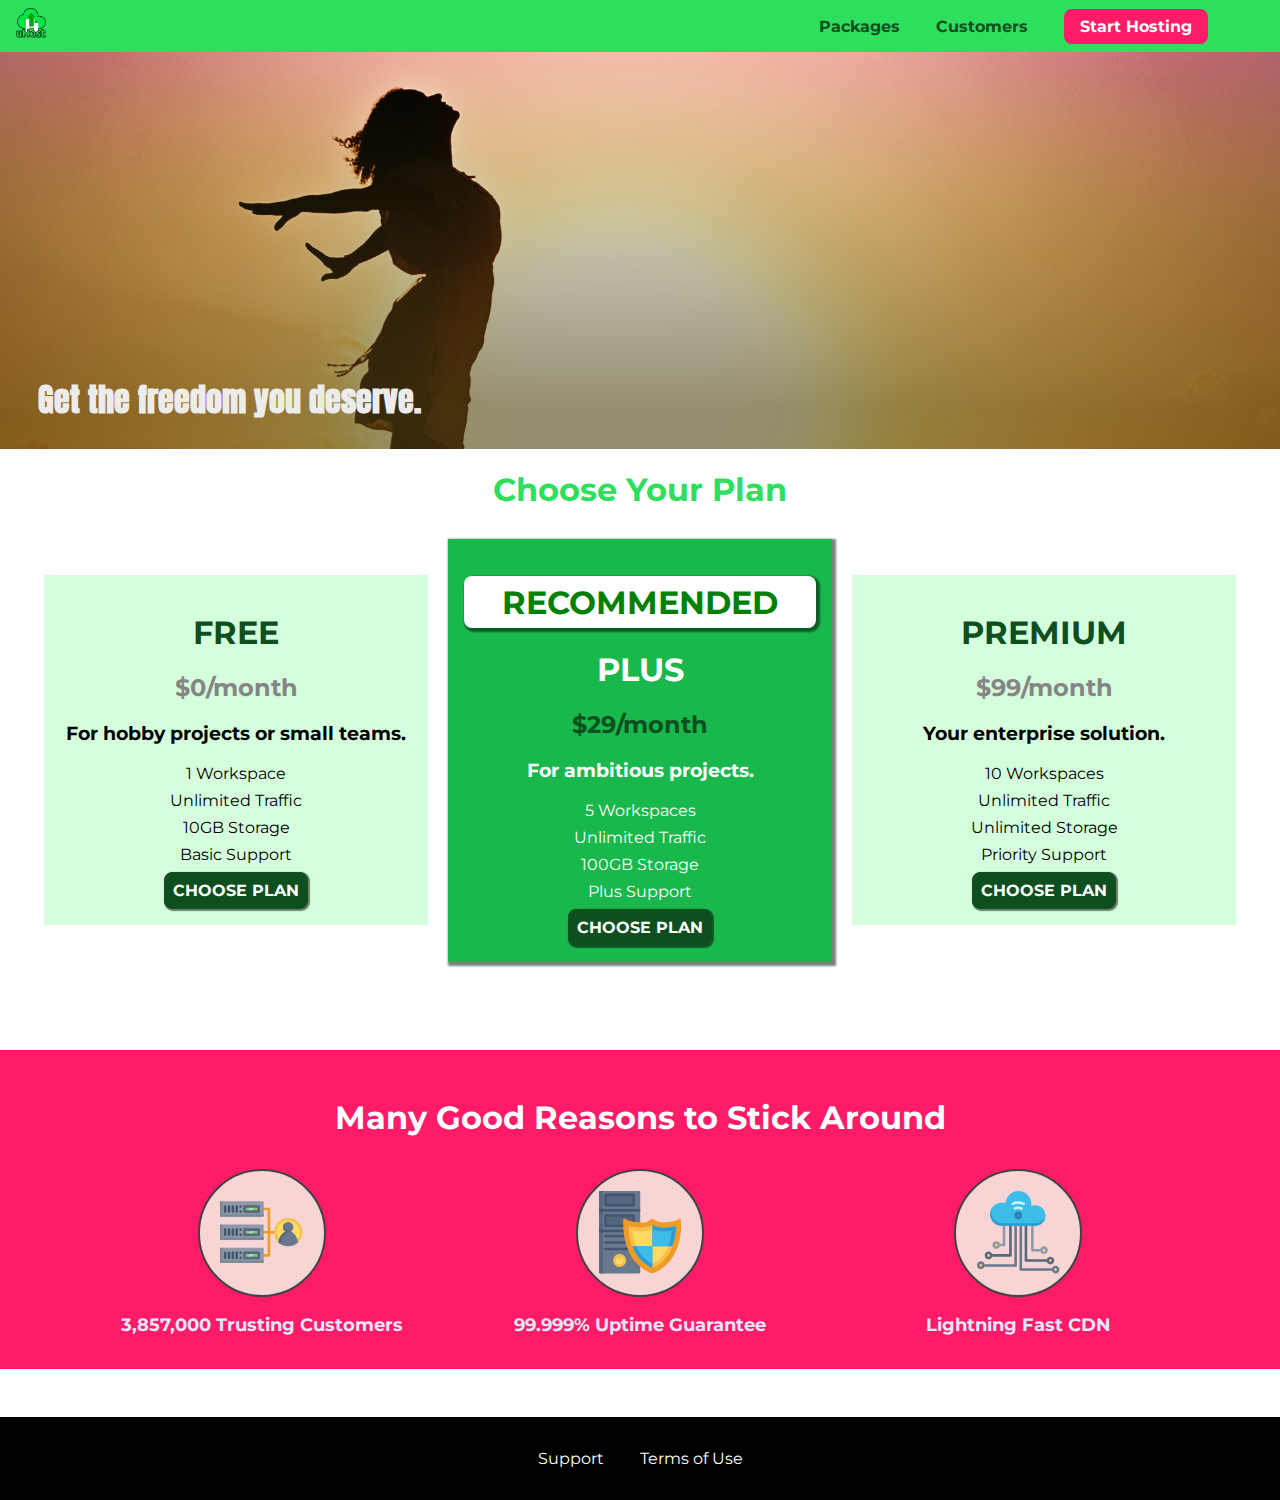
==== commit aa80711b: "responsive design" ====
--- a/index.html
+++ b/index.html
@@ -4,6 +4,7 @@
 <head>
     <meta charset="UTF-8">
     <meta http-equiv="X-UA-Compatible" content="ie=edge">
+    <meta name="viewport" content="width=device-width, initial-scale=1.0">
     <title>uHost</title>
     <link rel="shortcut icon" href="images/favicon.png">
     <link rel="preconnect" href="https://fonts.gstatic.com">
--- a/shared.css
+++ b/shared.css
@@ -34,7 +34,7 @@
 }
 
 .toggle-button {
-  width: 3rem;
+  width: 2.4rem;
   background: transparent;
   border: none;
   cursor: pointer;
@@ -49,10 +49,10 @@
 
 .toggle-button__bar {
   width: 100%;
-  height: 0.2rem;
+  height: 0.17rem;
   background: black;
   display: block;
-  margin: 0.6rem 0;
+  margin: 0.4rem 0;
 }
 
 .main-header__brand {
@@ -60,19 +60,18 @@
   text-decoration: none;
   font-weight: bold;
   font-size: 1.4rem;
-  height: 24px;
   display: inline-block;
   vertical-align: middle;
 }
 
 .main-header__brand img {
-  height: 100%;
+  height: 1.9rem;
 }
 
 .main-nav {
   display: inline-block;
   text-align: right;
-  width: calc(100% - 122px);
+  width: calc(100% - 74px);
   vertical-align: middle;
 }
 
@@ -80,6 +79,16 @@
   margin: 0;
   padding: 0;
   list-style: none;
+  display: none;
+}
+
+@media (min-width: 44rem) {
+  .main-nav__items {
+    display: block;
+  }
+  .toggle-button {
+    display: none;
+  }
 }
 
 .main-nav__item {
@@ -131,8 +140,14 @@
 }
 
 .main-footer__link {
-  display: inline-block;
-  margin: 0 1rem;
+  margin-top: 0.8rem;
+}
+
+@media (min-width: 44rem) {
+  .main-footer__link {
+    display: inline-block;
+    margin: 0 1rem;
+  }
 }
 
 .main-footer__link a {
@@ -172,3 +187,7 @@
 .mobile-nav__item a {
   font-size: 1.5rem;
 }
+
+.open {
+  display: block !important;
+}
--- a/main.css
+++ b/main.css
@@ -1,21 +1,10 @@
 #product-overview {
-  background-image: linear-gradient(
-      to top,
-      rgba(80, 68, 18, 0.6) 10%,
-      transparent
-    ),
-    url("images/freedom.jpg");
-  background-size: cover;
-  background-repeat: no-repeat;
-  background-position: 10% 20%;
-  background-origin: border-box;
-  background-clip: border-box;
-  width: 100%;
+  background: linear-gradient(to top, rgba(80, 68, 18, 0.6) 10%, transparent),
+    url("images/freedom.jpg") center / cover no-repeat border-box, #ff1b68;
+  width: 100vw;
   height: 35vh;
-  margin-top: 2.6rem;
+  margin-top: 2.75rem;
   position: relative;
-  border-bottom-left-radius: 8px;
-  border-bottom-right-radius: 8px;
 }
 
 #product-overview h1 {
@@ -24,7 +13,18 @@
   position: absolute;
   bottom: 1%;
   left: 3%;
-  z-index: 0;
+  font-size: 1.3rem;
+}
+
+@media (min-width: 44rem) {
+  #product-overview {
+    height: 45vh;
+    background-position: 50% 25%;
+  }
+
+  #product-overview h1 {
+    font-size: 2rem;
+  }
 }
 
 .plans-tittle {
@@ -32,26 +32,17 @@
   text-align: center;
 }
 
-.plan__lists {
-  width: 80%;
-  margin: auto;
-  text-align: center;
-}
-
 .plan {
   background: #d5ffdc;
   text-align: center;
   padding: 1rem;
-  margin: 0.5rem;
-  display: inline-block;
-  width: 30%;
-  vertical-align: middle;
+  margin: 0.5rem 0;
+  width: 100%;
 }
 
 .plan--highlighted {
   background: #19b84c;
   color: white;
-  box-shadow: 2px 2px 2px 2px rgba(0, 0, 0, 0.5);
 }
 
 .plan__annotation {
@@ -66,6 +57,24 @@
   list-style: none;
   margin: 0;
   padding: 0;
+}
+
+@media (min-width: 44rem) {
+  .plan__lists {
+    width: 100%;
+    text-align: center;
+  }
+  .plan {
+    display: inline-block;
+    width: 30%;
+    margin: 0.5rem;
+    vertical-align: middle;
+    min-width: 13rem;
+    max-width: 25rem;
+  }
+  .plan--highlighted {
+    box-shadow: 2px 2px 2px 2px rgba(0, 0, 0, 0.5);
+  }
 }
 
 .plan__tittle {
@@ -128,10 +137,13 @@
   text-align: center;
 }
 
-.key-feature {
-  display: inline-block;
-  width: 30%;
-  vertical-align: top;
+@media (min-width: 44rem) {
+  .key-feature {
+    display: inline-block;
+    width: 30%;
+    vertical-align: top;
+    max-width: 25rem;
+  }
 }
 
 .key-feature___image {
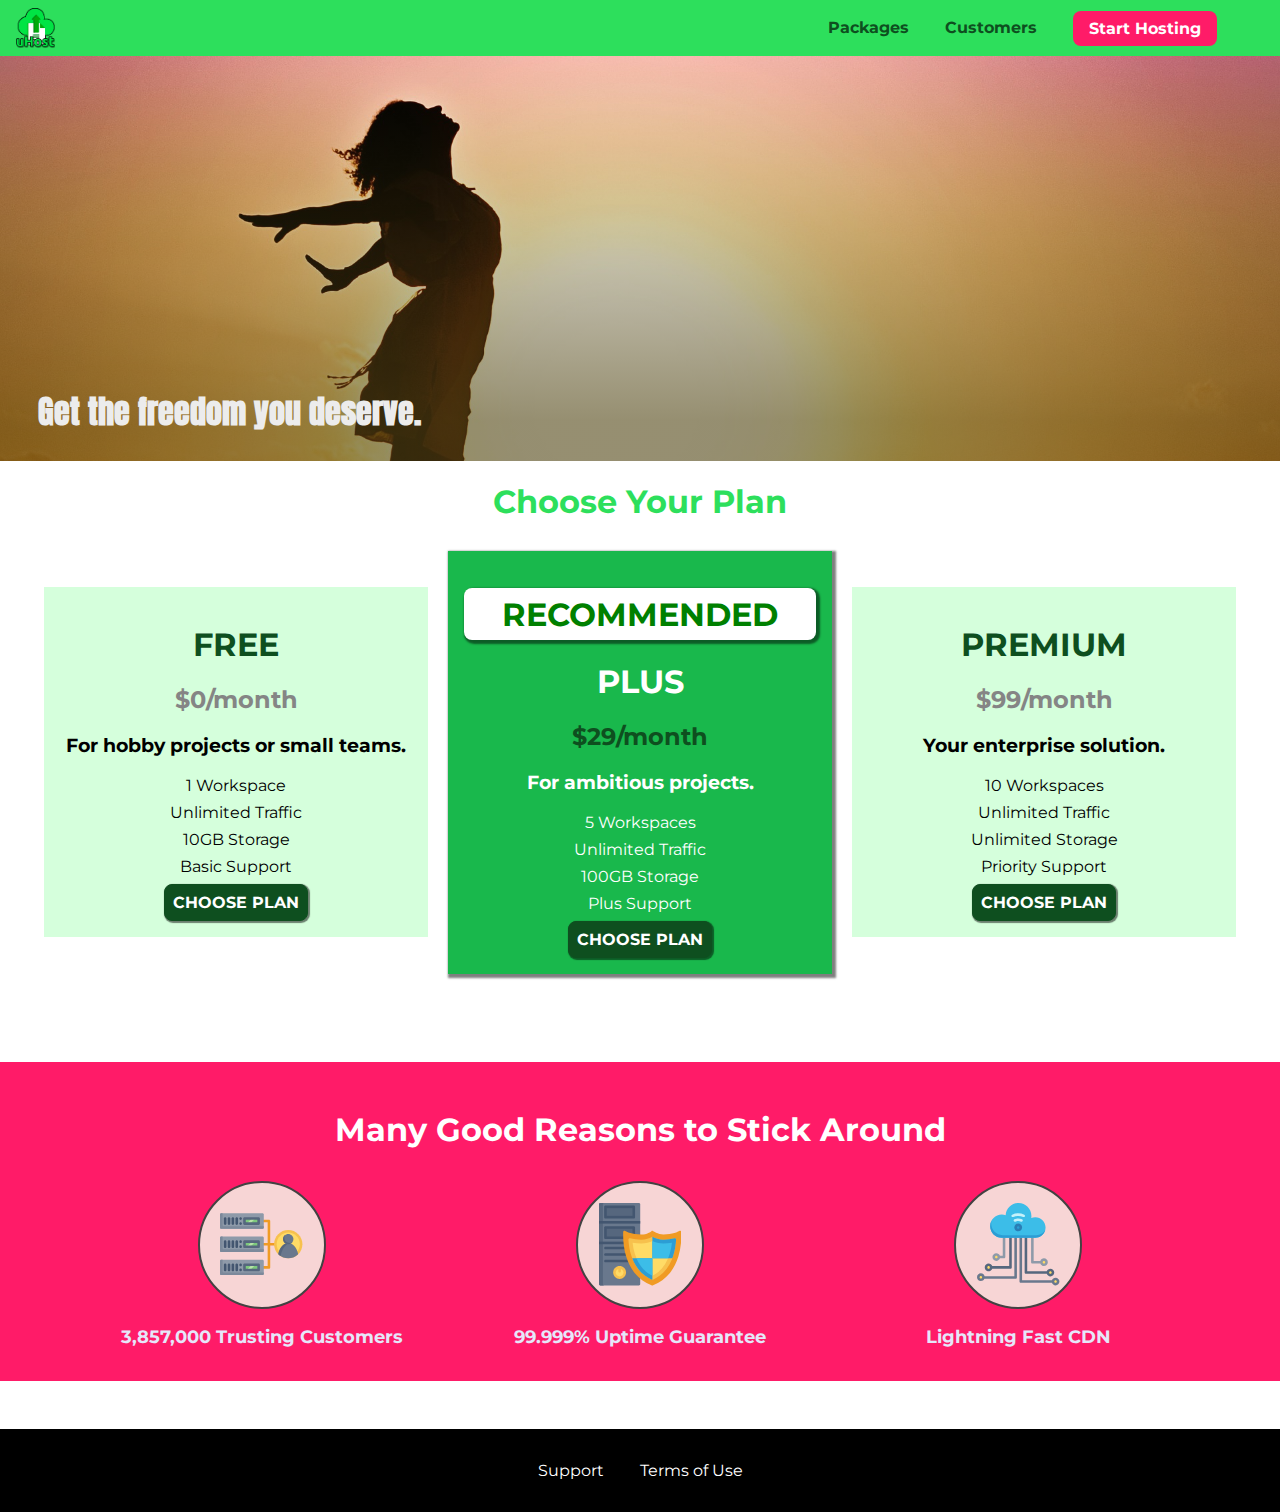
==== commit 473e4a87: "improving font links for performance" ====
--- a/index.html
+++ b/index.html
@@ -7,11 +7,6 @@
     <meta name="viewport" content="width=device-width, initial-scale=1.0">
     <title>uHost</title>
     <link rel="shortcut icon" href="images/favicon.png">
-    <link rel="preconnect" href="https://fonts.gstatic.com">
-    <link rel="preconnect" href="https://fonts.gstatic.com">
-    <link rel="preconnect" href="https://fonts.gstatic.com">
-    <link href="https://fonts.googleapis.com/css2?family=Anton&display=swap" rel="stylesheet">
-    <link href="https://fonts.googleapis.com/css2?family=Montserrat:wght@400&display=swap" rel="stylesheet">
     <link rel="stylesheet" href="shared.css">
     <link rel="stylesheet" href="main.css">
 
--- a/shared.css
+++ b/shared.css
@@ -1,3 +1,6 @@
+@import url("https://fonts.googleapis.com/css?family=Montserrat:400,700");
+@import url("https://fonts.googleapis.com/css?family=Anton");
+
 * {
   box-sizing: border-box;
 }
@@ -5,6 +8,11 @@
 body {
   font-family: "Montserrat", sans-serif;
   margin: 0;
+}
+
+main {
+  min-height: calc(100vh - 3.5rem - 8rem);
+  margin-top: 3.5rem;
 }
 
 .backdrop {
@@ -34,7 +42,7 @@
 }
 
 .toggle-button {
-  width: 2.4rem;
+  width: 2.6rem;
   background: transparent;
   border: none;
   cursor: pointer;
@@ -49,7 +57,7 @@
 
 .toggle-button__bar {
   width: 100%;
-  height: 0.17rem;
+  height: 0.2rem;
   background: black;
   display: block;
   margin: 0.4rem 0;
@@ -59,13 +67,13 @@
   color: #0e4f1f;
   text-decoration: none;
   font-weight: bold;
-  font-size: 1.4rem;
-  display: inline-block;
-  vertical-align: middle;
+  display: inline-block;
+  vertical-align: middle;
+  height: 2.5rem;
 }
 
 .main-header__brand img {
-  height: 1.9rem;
+  height: 100%;
 }
 
 .main-nav {
@@ -124,6 +132,35 @@
   border: none;
   background: white;
   color: #ff1b68;
+}
+
+.button {
+  background: #0e4f1f;
+  color: white;
+  font: inherit;
+  padding: 0.5rem;
+  border: 1.5px solid #0e4f1f;
+  border-radius: 8px;
+  font-weight: bold;
+  cursor: pointer;
+  box-shadow: 1px 1px 1px 1px rgba(0, 0, 0, 0.5);
+}
+
+.button:hover,
+.button:active {
+  color: #0e4f1f;
+  background: white;
+}
+
+.button:focus {
+  outline: none;
+}
+
+.button[disabled] {
+  cursor: not-allowed;
+  background: #ccc;
+  color: #a1a1a1;
+  border-color: #a1a1a1;
 }
 
 .main-footer {
--- a/main.css
+++ b/main.css
@@ -3,7 +3,6 @@
     url("images/freedom.jpg") center / cover no-repeat border-box, #ff1b68;
   width: 100vw;
   height: 35vh;
-  margin-top: 2.75rem;
   position: relative;
 }
 
@@ -16,7 +15,7 @@
   font-size: 1.3rem;
 }
 
-@media (min-width: 44rem) {
+@media (min-width: 44rem) and (min-height: 40rem) {
   #product-overview {
     height: 45vh;
     background-position: 50% 25%;
@@ -95,28 +94,6 @@
 
 .plan__features li {
   margin: 0.5rem 0;
-}
-
-.button {
-  background: #0e4f1f;
-  color: white;
-  font: inherit;
-  padding: 0.5rem;
-  border: 1.5px solid #0e4f1f;
-  border-radius: 8px;
-  font-weight: bold;
-  cursor: pointer;
-  box-shadow: 1px 1px 1px 1px rgba(0, 0, 0, 0.5);
-}
-
-.button:hover,
-.button:active {
-  color: #0e4f1f;
-  background: white;
-}
-
-.button:focus {
-  outline: none;
 }
 
 #key-features {
